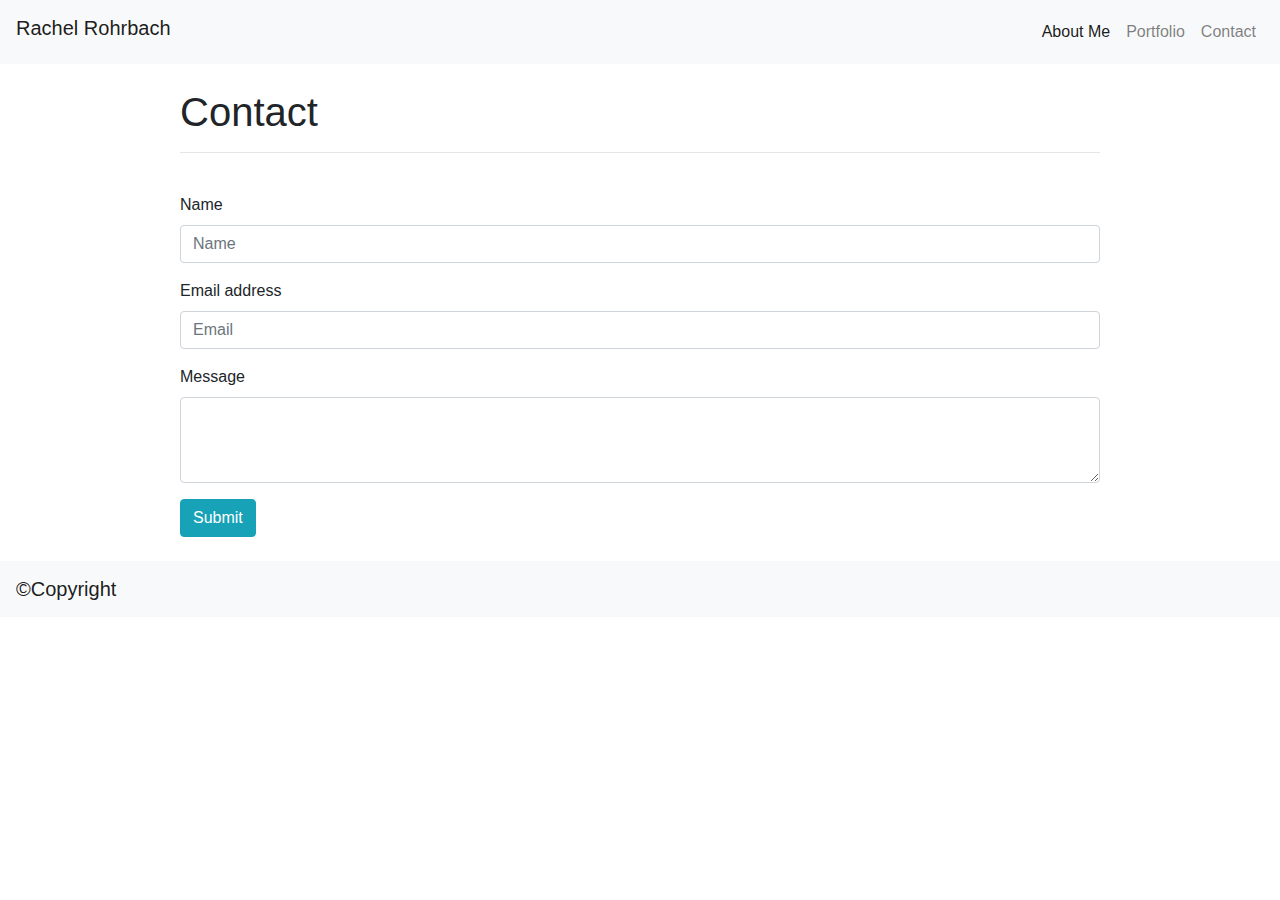
==== contact.html @ 8fe1ae12 "added navbar, form and footer" ====
<!DOCTYPE html>
<html lang="en">

<head>
    <meta charset="UTF-8">
    <meta name="viewport" content="width=device-width, initial-scale=1.0">
    <meta http-equiv="X-UA-Compatible" content="ie=edge">
    <title>Contact</title>

    <link rel="stylesheet" href="https://stackpath.bootstrapcdn.com/bootstrap/4.3.1/css/bootstrap.min.css"
        integrity="sha384-ggOyR0iXCbMQv3Xipma34MD+dH/1fQ784/j6cY/iJTQUOhcWr7x9JvoRxT2MZw1T" crossorigin="anonymous">

    <meta name="viewport" content="width=device-width, initial-scale=1.0">

</head>

<body>

    <nav class="navbar navbar-expand-lg navbar-light bg-light">
        <button class="navbar-toggler" type="button" data-toggle="collapse" data-target="#navbarTogglerDemo03"
            aria-controls="navbarTogglerDemo03" aria-expanded="false" aria-label="Toggle navigation">
            <span class="navbar-toggler-icon"></span>
        </button>
        <h1 class="navbar-brand">Rachel Rohrbach</h1>

        <div class="collapse navbar-collapse" id="navbarTogglerDemo03">
            <ul class="navbar-nav ml-auto mt-2 mt-lg-0">
                <li class="nav-item active">
                    <a class="nav-link" href="index.html">About Me <span class="sr-only">(current)</span></a>
                </li>
                <li class="nav-item">
                    <a class="nav-link" href="portfolio.html">Portfolio</a>
                </li>
                <li class="nav-item">
                    <a class="nav-link" href="contact.html">Contact</a>
                </li>
            </ul>
        </div>
    </nav>

    <br>

    <div class="container">
        <div class="row">
            <div class="col-md-1">
            </div>
            <div class="col-md-10">
                <h1>Contact</h1>
                <hr>
            </div>
            <div class="col-md-1">
            </div>
        </div>
        <br>
        <div class="row">
            <div class="col-md-1">
            </div>
            <div class="col-md-10">
                <form>
                    <div class="form-group">
                        <label for="formGroupExampleInput2">Name</label>
                        <input type="text" class="form-control" id="formGroupExampleInput2" placeholder="Name">
                    </div>
                    <div class="form-group">
                        <label for="exampleInputEmail1">Email address</label>
                        <input type="email" class="form-control" id="exampleInputEmail1" aria-describedby="emailHelp"
                            placeholder="Email">
                        <div class="valid-feedback">Valid.</div>
                        <div class="invalid-feedback">Please enter a valid email.</div>
                    </div>
                    <div class="form-group">
                        <label for="exampleFormControlTextarea1">Message</label>
                        <textarea class="form-control" id="exampleFormControlTextarea1" rows="3"></textarea>
                    </div>
                    <button type="submit" class="btn btn-info">Submit</button>
                </form>
            </div>
            <div class="col-md-1">
            </div>
        </div>
    </div>

    <br>

    <nav class="navbar sticky-bottom navbar-light bg-light">
        <div class="navbar-brand">&copy;Copyright
        </div>

</body>

</html>
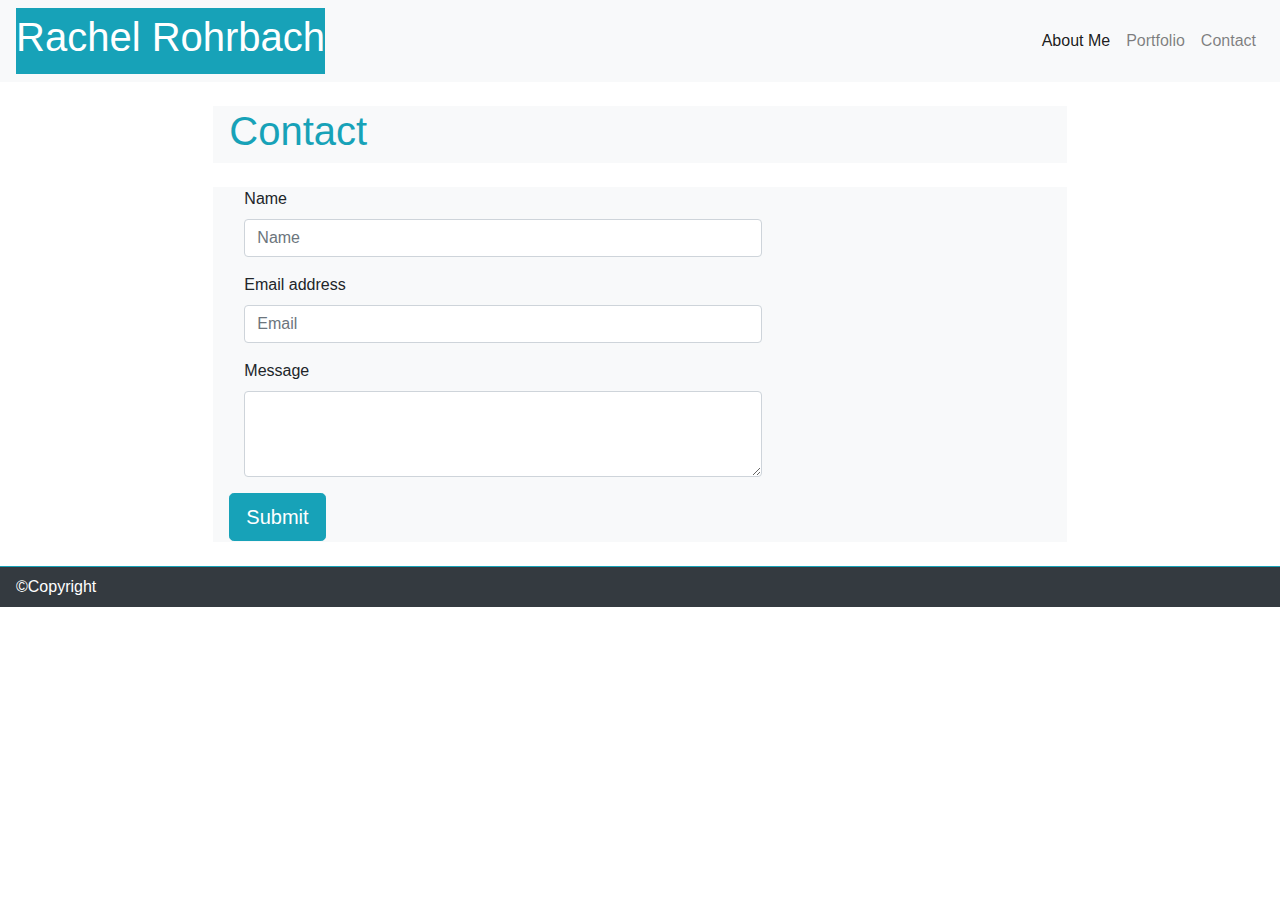
==== commit 2f05e802: "resized form column size" ====
--- a/contact.html
+++ b/contact.html
@@ -9,6 +9,7 @@
 
     <link rel="stylesheet" href="https://stackpath.bootstrapcdn.com/bootstrap/4.3.1/css/bootstrap.min.css"
         integrity="sha384-ggOyR0iXCbMQv3Xipma34MD+dH/1fQ784/j6cY/iJTQUOhcWr7x9JvoRxT2MZw1T" crossorigin="anonymous">
+    <link rel="stylesheet" href="assets/style.css">
 
     <meta name="viewport" content="width=device-width, initial-scale=1.0">
 
@@ -17,74 +18,78 @@
 <body>
 
     <nav class="navbar navbar-expand-lg navbar-light bg-light">
-        <button class="navbar-toggler" type="button" data-toggle="collapse" data-target="#navbarTogglerDemo03"
-            aria-controls="navbarTogglerDemo03" aria-expanded="false" aria-label="Toggle navigation">
+        <a class="navbar-brand text-white bg-info" href="index.html">
+            <h1>Rachel Rohrbach</h1>
+        </a>
+        <button class="navbar-toggler" type="button" data-toggle="collapse" data-target="#navbarNavAltMarkup"
+            aria-controls="navbarNavAltMarkup" aria-expanded="false" aria-label="Toggle navigation">
             <span class="navbar-toggler-icon"></span>
         </button>
-        <h1 class="navbar-brand">Rachel Rohrbach</h1>
-
-        <div class="collapse navbar-collapse" id="navbarTogglerDemo03">
-            <ul class="navbar-nav ml-auto mt-2 mt-lg-0">
-                <li class="nav-item active">
-                    <a class="nav-link" href="index.html">About Me <span class="sr-only">(current)</span></a>
-                </li>
-                <li class="nav-item">
-                    <a class="nav-link" href="portfolio.html">Portfolio</a>
-                </li>
-                <li class="nav-item">
-                    <a class="nav-link" href="contact.html">Contact</a>
-                </li>
-            </ul>
+        <div class="collapse navbar-collapse" id="navbarNavAltMarkup">
+            <div class="navbar-nav ml-auto mt-2 mt-lg-0">
+                <a class="nav-item nav-link active" href="index.html">About Me <span
+                        class="sr-only">(current)</span></a>
+                <a class="nav-item nav-link" href="portfolio.html">Portfolio</a>
+                <a class="nav-item nav-link" href="contact.html">Contact</a>
+            </div>
         </div>
     </nav>
-
     <br>
 
-    <div class="container">
+    <div class="container-fluid">
         <div class="row">
-            <div class="col-md-1">
+            <div class="col-md-2">
             </div>
-            <div class="col-md-10">
+            <div class="col-md-8 text-info bg-light border border-bottom-0 border-light">
                 <h1>Contact</h1>
-                <hr>
             </div>
-            <div class="col-md-1">
+            <div class="col-md-2">
             </div>
         </div>
         <br>
         <div class="row">
-            <div class="col-md-1">
+            <div class="col-md-2">
             </div>
-            <div class="col-md-10">
+            <div class="col-md-8 bg-light border border-top-0 border-light">
                 <form>
-                    <div class="form-group">
+                    <div class="form-group col-md-8">
                         <label for="formGroupExampleInput2">Name</label>
                         <input type="text" class="form-control" id="formGroupExampleInput2" placeholder="Name">
                     </div>
-                    <div class="form-group">
+                    <div class="form-group col-md-8">
                         <label for="exampleInputEmail1">Email address</label>
                         <input type="email" class="form-control" id="exampleInputEmail1" aria-describedby="emailHelp"
                             placeholder="Email">
                         <div class="valid-feedback">Valid.</div>
                         <div class="invalid-feedback">Please enter a valid email.</div>
                     </div>
-                    <div class="form-group">
+                    <div class="form-group col-md-8">
                         <label for="exampleFormControlTextarea1">Message</label>
                         <textarea class="form-control" id="exampleFormControlTextarea1" rows="3"></textarea>
                     </div>
-                    <button type="submit" class="btn btn-info">Submit</button>
+                    <button type="submit" class="btn btn-info btn-lg">Submit</button>
                 </form>
             </div>
-            <div class="col-md-1">
+            <div class="col-md-2">
             </div>
         </div>
     </div>
 
     <br>
 
-    <nav class="navbar sticky-bottom navbar-light bg-light">
-        <div class="navbar-brand">&copy;Copyright
+    <nav class="navbar sticky-bottom navbar-light bg-dark border-top border-info">
+        <div class="footer text-white">&copy;Copyright
         </div>
+
+        <script src="https://code.jquery.com/jquery-3.4.1.slim.min.js"
+            integrity="sha384-J6qa4849blE2+poT4WnyKhv5vZF5SrPo0iEjwBvKU7imGFAV0wwj1yYfoRSJoZ+n"
+            crossorigin="anonymous"></script>
+        <script src="https://cdn.jsdelivr.net/npm/popper.js@1.16.0/dist/umd/popper.min.js"
+            integrity="sha384-Q6E9RHvbIyZFJoft+2mJbHaEWldlvI9IOYy5n3zV9zzTtmI3UksdQRVvoxMfooAo"
+            crossorigin="anonymous"></script>
+        <script src="https://stackpath.bootstrapcdn.com/bootstrap/4.4.1/js/bootstrap.min.js"
+            integrity="sha384-wfSDF2E50Y2D1uUdj0O3uMBJnjuUD4Ih7YwaYd1iqfktj0Uod8GCExl3Og8ifwB6"
+            crossorigin="anonymous"></script>
 
 </body>
 
--- a/assets/style.css
+++ b/assets/style.css
@@ -0,0 +1,17 @@
+
+
+
+.project-text {
+    position: absolute;
+	width: 100%;
+	bottom: 20px;
+	padding: 15px;
+	margin-bottom: 0;
+	font-weight: 300;
+	line-height: 30px;
+	color: #ffffff;
+	text-align: center;
+	background: #4aaaa5;
+	border-bottom: 0;
+}
+
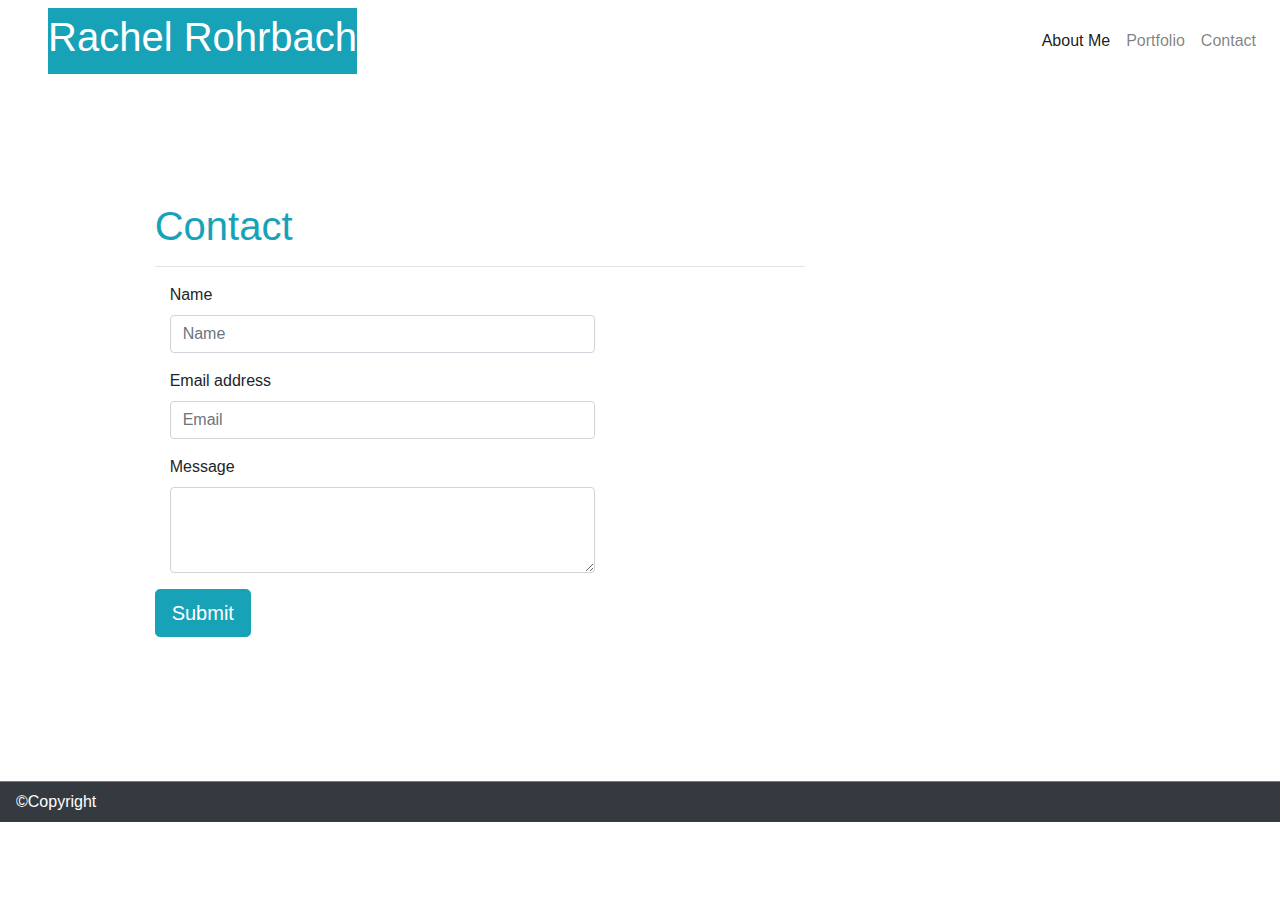
==== commit 8b7e8307: "added padding and margins to container" ====
--- a/contact.html
+++ b/contact.html
@@ -17,7 +17,7 @@
 
 <body>
 
-    <nav class="navbar navbar-expand-lg navbar-light bg-light">
+    <nav class="navbar navbar-expand-lg navbar-light bg-white pl-lg-5">
         <a class="navbar-brand text-white bg-info" href="index.html">
             <h1>Rachel Rohrbach</h1>
         </a>
@@ -35,22 +35,29 @@
         </div>
     </nav>
     <br>
+    <br>
 
     <div class="container-fluid">
         <div class="row">
-            <div class="col-md-2">
-            </div>
-            <div class="col-md-8 text-info bg-light border border-bottom-0 border-light">
-                <h1>Contact</h1>
-            </div>
-            <div class="col-md-2">
+            <div class="col-md-12">
             </div>
         </div>
         <br>
         <div class="row">
-            <div class="col-md-2">
+            <div class="col-md-1">
             </div>
-            <div class="col-md-8 bg-light border border-top-0 border-light">
+            <div class="col-md-7 text-info bg-white pl-md-5 pr-md-5 pt-md-5">
+                <h1>Contact</h1>
+                <hr>
+            </div>
+            <div class="col-md-4">
+            </div>
+            <br>
+        </div>
+        <div class="row">
+            <div class="col-md-1">
+            </div>
+            <div class="col-md-7 bg-white pb-4 pl-md-5">
                 <form>
                     <div class="form-group col-md-8">
                         <label for="formGroupExampleInput2">Name</label>
@@ -70,16 +77,38 @@
                     <button type="submit" class="btn btn-info btn-lg">Submit</button>
                 </form>
             </div>
-            <div class="col-md-2">
+            <div class="col-md-4">
+            </div>
+        </div>
+        
+        <div class="row">
+            <div class="col-md-12">
+            </div>
+        </div>
+        <br>
+        <div class="row">
+            <div class="col-md-12">
+            </div>
+        </div>
+        <br>
+        <div class="row">
+            <div class="col-md-12">
+            </div>
+        </div>
+        <br>
+        <div class="row">
+            <div class="col-md-12">
             </div>
         </div>
     </div>
 
     <br>
+    <br>
 
     <nav class="navbar sticky-bottom navbar-light bg-dark border-top border-info">
-        <div class="footer text-white">&copy;Copyright
-        </div>
+            <div class="footer text-white">&copy;Copyright
+            </div>
+    
 
         <script src="https://code.jquery.com/jquery-3.4.1.slim.min.js"
             integrity="sha384-J6qa4849blE2+poT4WnyKhv5vZF5SrPo0iEjwBvKU7imGFAV0wwj1yYfoRSJoZ+n"
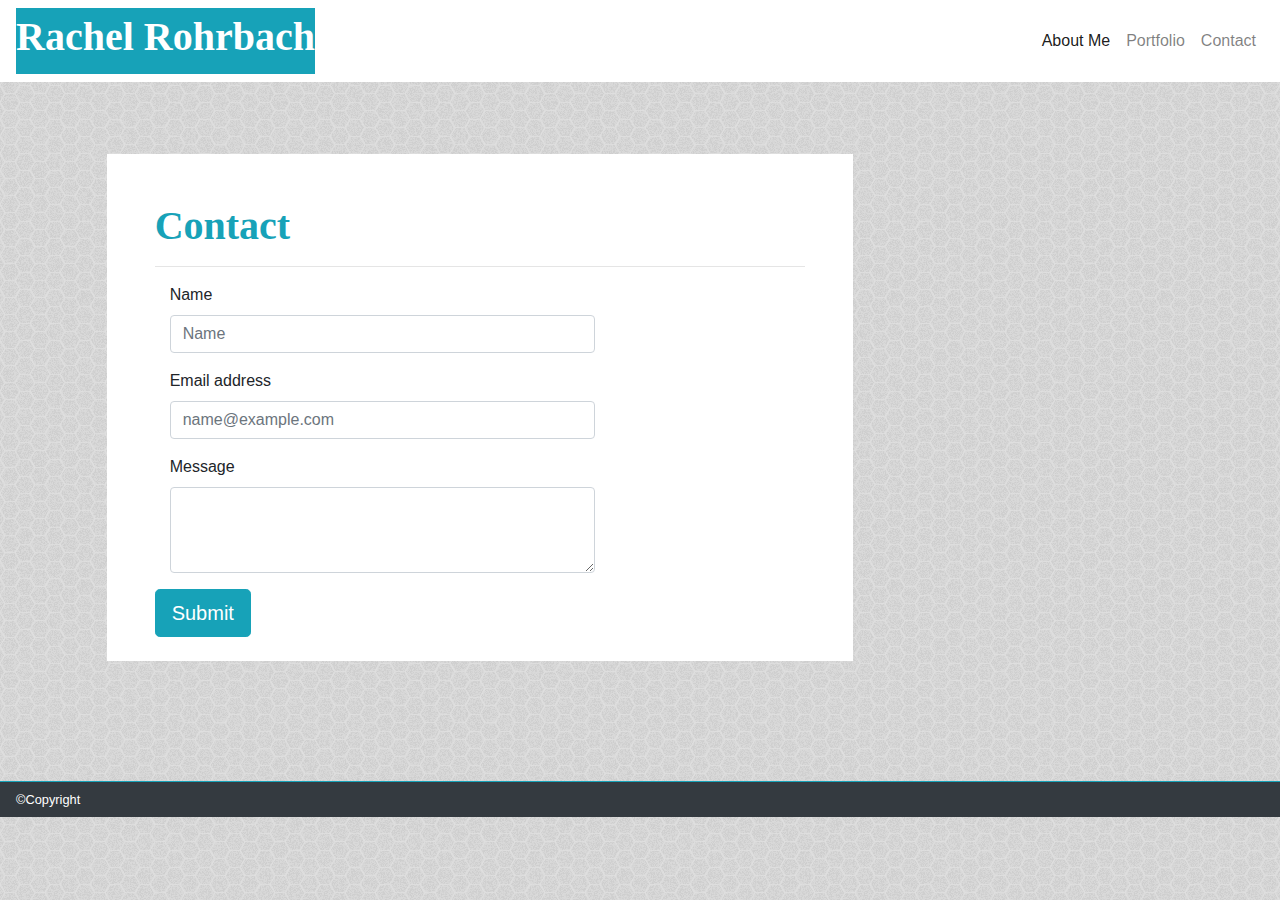
==== commit 42ee543a: "validated html and fixed email address" ====
--- a/contact.html
+++ b/contact.html
@@ -17,7 +17,7 @@
 
 <body>
 
-    <nav class="navbar navbar-expand-lg navbar-light bg-white pl-lg-5">
+    <nav class="navbar navbar-expand-lg navbar-light bg-white">
         <a class="navbar-brand text-white bg-info" href="index.html">
             <h1>Rachel Rohrbach</h1>
         </a>
@@ -37,7 +37,7 @@
     <br>
     <br>
 
-    <div class="container-fluid">
+    <div class="container-fluid mx-auto">
         <div class="row">
             <div class="col-md-12">
             </div>
@@ -64,9 +64,8 @@
                         <input type="text" class="form-control" id="formGroupExampleInput2" placeholder="Name">
                     </div>
                     <div class="form-group col-md-8">
-                        <label for="exampleInputEmail1">Email address</label>
-                        <input type="email" class="form-control" id="exampleInputEmail1" aria-describedby="emailHelp"
-                            placeholder="Email">
+                            <label for="exampleFormControlInput1">Email address</label>
+                            <input type="email" class="form-control" id="exampleFormControlInput1" placeholder="name@example.com">
                         <div class="valid-feedback">Valid.</div>
                         <div class="invalid-feedback">Please enter a valid email.</div>
                     </div>
@@ -106,8 +105,9 @@
     <br>
 
     <nav class="navbar sticky-bottom navbar-light bg-dark border-top border-info">
-            <div class="footer text-white">&copy;Copyright
+            <div class="footer text-white small">&copy;Copyright
             </div>
+    </nav>
     
 
         <script src="https://code.jquery.com/jquery-3.4.1.slim.min.js"
--- a/assets/style.css
+++ b/assets/style.css
@@ -1,17 +1,37 @@
+body {
+    background-image: url(../assets/images/light_honeycomb/light_honeycomb.png);
+}
 
 
+.col-md-12 {
+	display: flex;
+  	flex-wrap: wrap;
+}
 
-.project-text {
-    position: absolute;
+h1 {
+	font-family: Georgia, 'Times New Roman', Times, serif;
+	font-weight: bold;
+}
+
+p {
+    color: #777777;
+    font-family: Arial, Helvetica, sans-serif;
+	line-height: 1.6;
+}
+
+.img-fluid {
+	position: relative;
 	width: 100%;
+}
+
+.img-overlay-text {
+	position: absolute;
 	bottom: 20px;
 	padding: 15px;
-	margin-bottom: 0;
-	font-weight: 300;
-	line-height: 30px;
-	color: #ffffff;
-	text-align: center;
-	background: #4aaaa5;
-	border-bottom: 0;
+	width: 93%;
+	font-family: Georgia, 'Times New Roman', Times, serif;
 }
-
+ 
+.navbar > .border-top {
+	border-top: 8px solid;
+}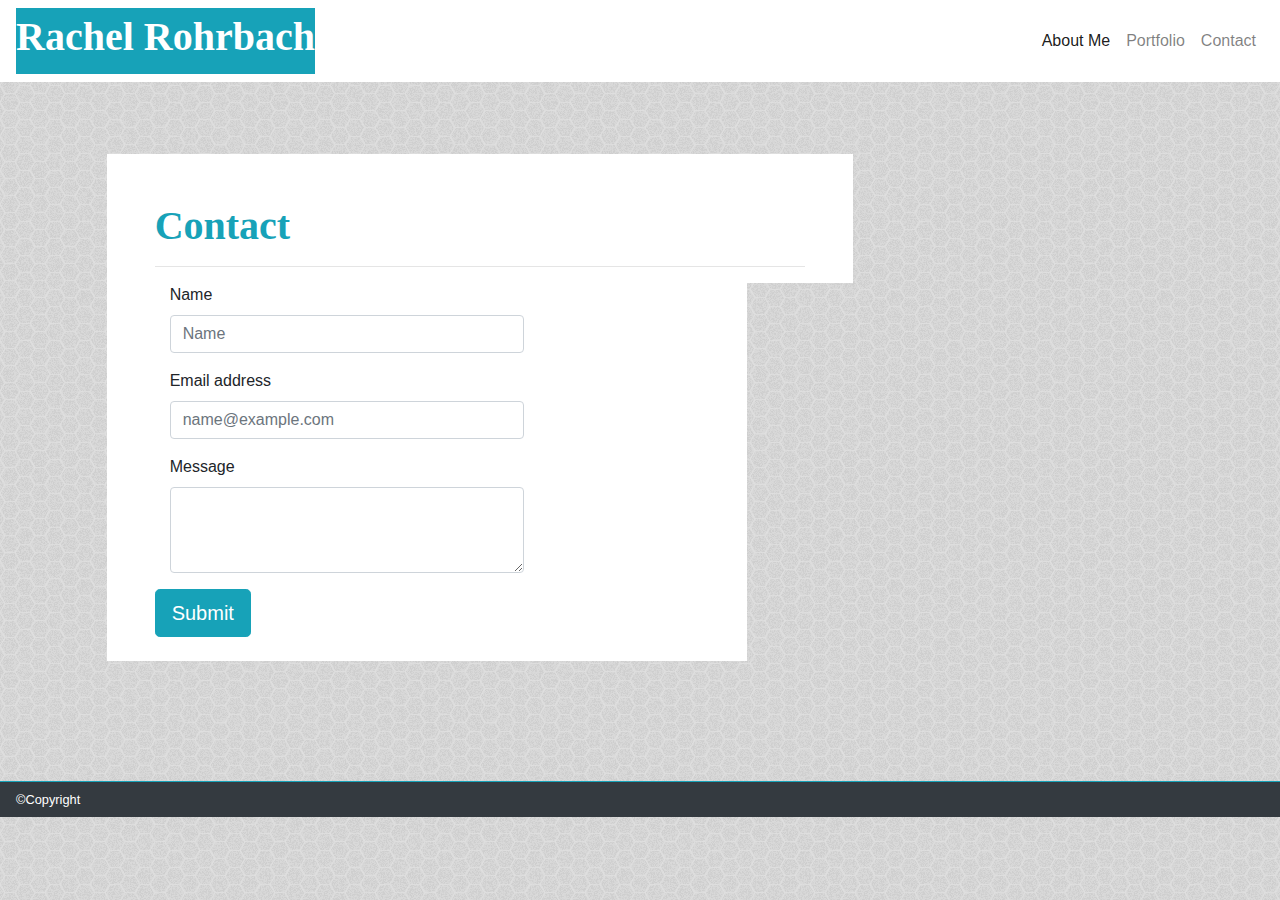
==== commit 3edaceb9: "updated column size" ====
--- a/contact.html
+++ b/contact.html
@@ -57,7 +57,7 @@
         <div class="row">
             <div class="col-md-1">
             </div>
-            <div class="col-md-7 bg-white pb-4 pl-md-5">
+            <div class="col-md-6 bg-white pb-4 pl-md-5">
                 <form>
                     <div class="form-group col-md-8">
                         <label for="formGroupExampleInput2">Name</label>
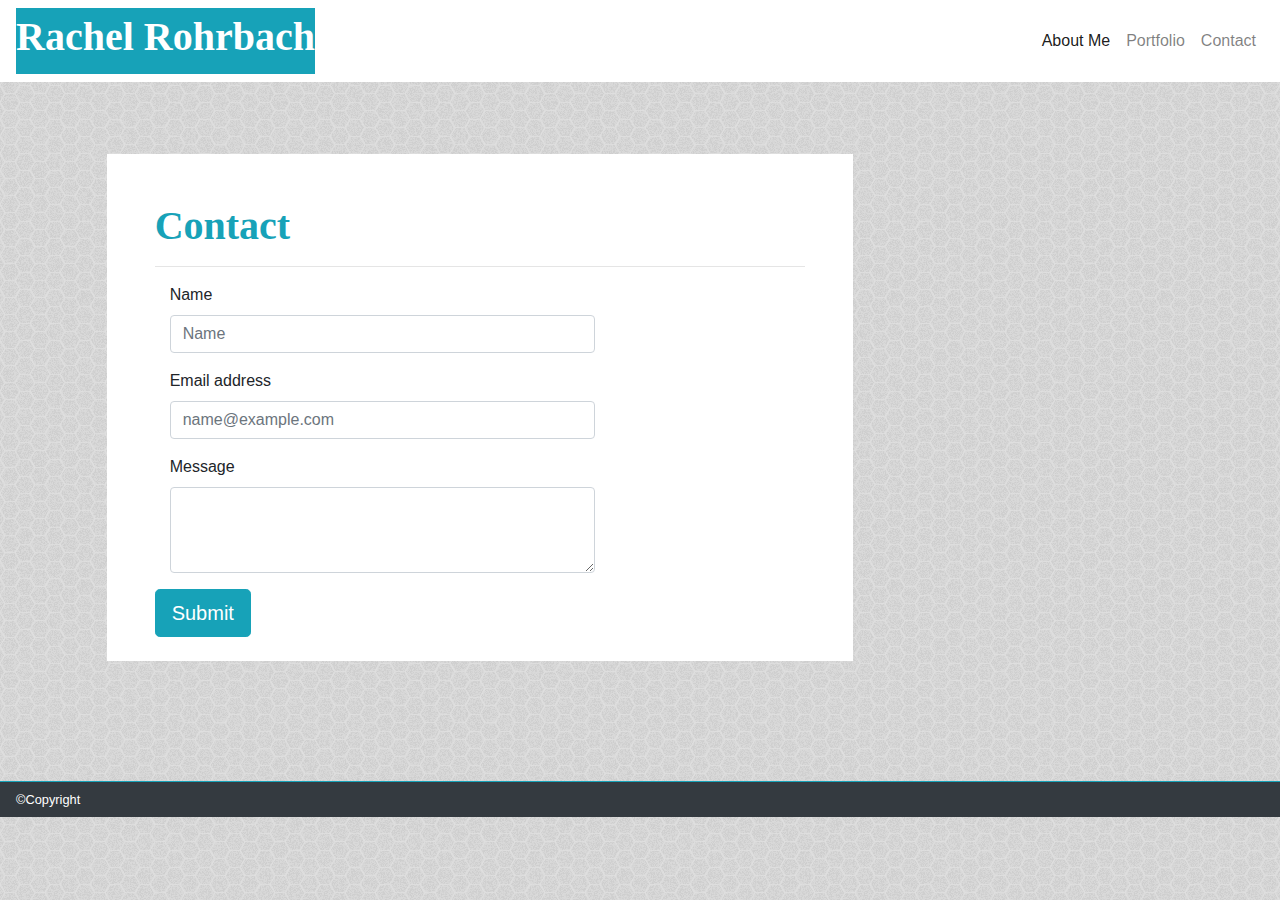
==== commit 516fa109: "fixed column size to match rest of content" ====
--- a/contact.html
+++ b/contact.html
@@ -57,7 +57,7 @@
         <div class="row">
             <div class="col-md-1">
             </div>
-            <div class="col-md-6 bg-white pb-4 pl-md-5">
+            <div class="col-md-7 bg-white pb-4 pl-md-5">
                 <form>
                     <div class="form-group col-md-8">
                         <label for="formGroupExampleInput2">Name</label>
